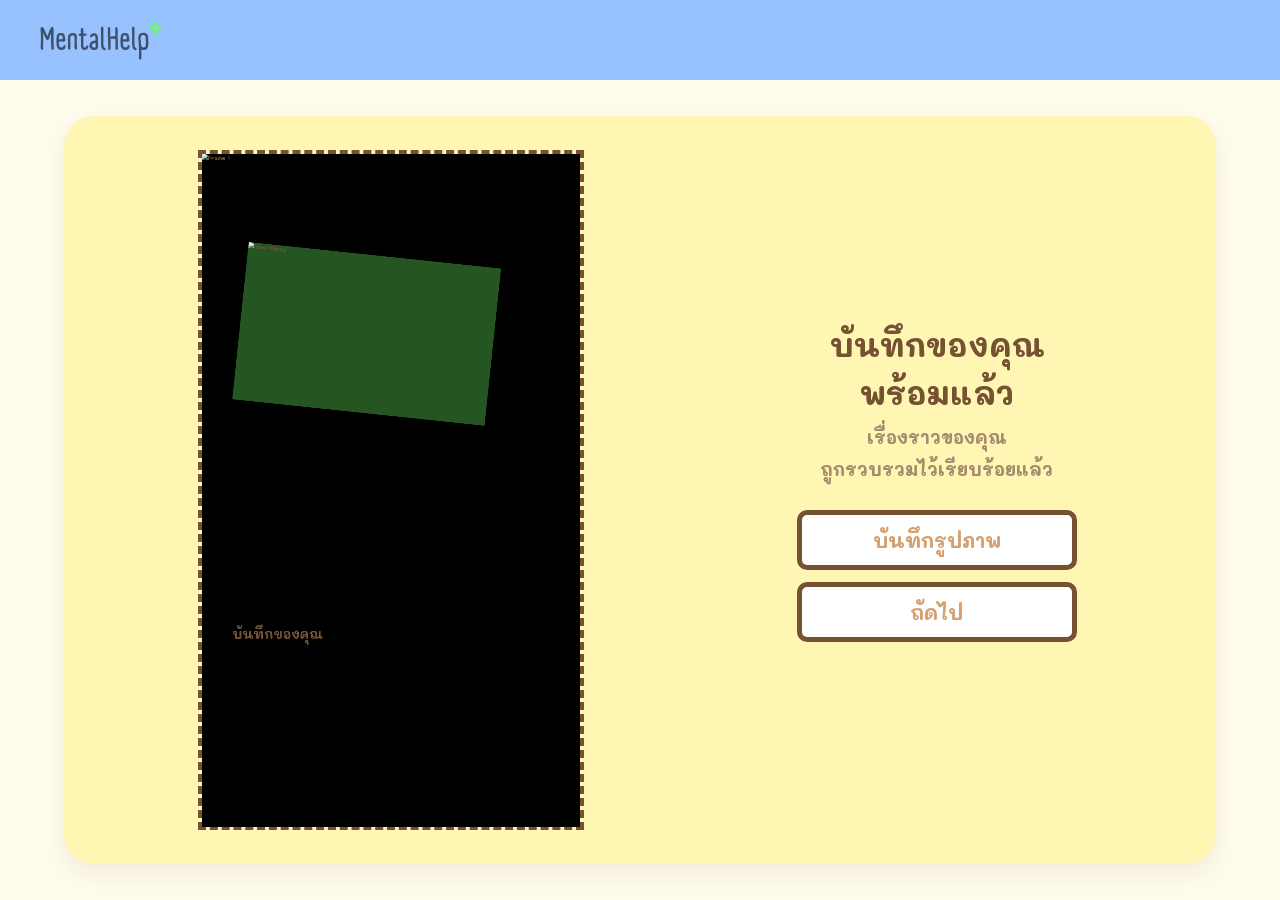
==== page-5/index.html @ fed0ec09 "Add files via upload" ====
<!DOCTYPE html>
<html lang="th">

<head>
    <meta charset="UTF-8">
    <meta name="viewport" content="width=device-width, initial-scale=1.0">
    <title>MentalHelp+ | ผลลัพธ์ของคุณ</title>
    <link rel="preconnect" href="https://fonts.googleapis.com">
    <link rel="preconnect" href="https://fonts.gstatic.com" crossorigin>
    <link href="https://fonts.googleapis.com/css2?family=Caveat:wght@400..700&family=Mali:wght@400;700&display=swap"
        rel="stylesheet">
    <link rel="stylesheet" href="style.css">
    <script src="https://cdnjs.cloudflare.com/ajax/libs/html2canvas/1.4.1/html2canvas.min.js"></script>
</head>

<body>
    <header>
        <nav class="navbar">
            <div class="logo"><img src="../asset/logo.svg" class="logo-img" alt="MentalHelp+"></div>
        </nav>
    </header>

    <main class="main-container slide-in-right">
        <div class="header-section mobile-only">
            <h1 class="status-title" data-i18n="p5_title">บันทึกของคุณพร้อมแล้ว</h1>
            <p class="status-subtitle" data-i18n="p5_sub">เรื่องราวของคุณถูกรวบรวมเรียบร้อยแล้ว</p>
        </div>

        <div class="result-page">
            <section class="preview-container">
                <div class="artwork-canvas" id="diary-result">
                    <div id="loading-spinner" class="spinner-container">
                        <div class="spinner"></div>
                    </div>
                    <div id="zoom-wrapper"></div>
                </div>
            </section>

            <section class="action-container">
                <div class="content-wrapper">
                    <div class="header-section pc-only">
                        <h1 class="status-title" data-i18n="p5_title">บันทึกของคุณ<br>พร้อมแล้ว</h1>
                        <p class="status-subtitle" data-i18n="p5_sub">เรื่องราวของคุณ<br>ถูกรวบรวมไว้เรียบร้อยแล้ว</p>
                    </div>

                    <div class="button-group">
                        <button class="btn-primary" onclick="saveImage()" data-i18n="p5_save">บันทึกรูปภาพ</button>
                        <button class="btn-primary" onclick="nextPage()" data-i18n="p5_next">ถัดไป</button>
                    </div>
                </div>
            </section>
        </div>
    </main>

    <template id="template-1">
        <div id="assembly-canvas" class="canvas p1">
            <img id="user-photo" class="layer-photo" src="" alt="User Photo">
            <img class="layer-frame" src="" alt="Frame 1">
            <div class="text-layer">
                <div class="vibe-content"></div>
                <div class="advice-header"></div>
                <div class="advice-content"></div>
                <div class="diary-header"></div>
                <div class="diary-content"></div>
                <div class="timestamp-group">
                    <div class="timestamp-style" id="time"></div>
                    <div class="timestamp-style" id="date"></div>
                </div>
            </div>
        </div>
    </template>

    <template id="template-2">
        <div id="assembly-canvas" class="canvas p2">
            <img id="user-photo" class="layer-photo" src="" alt="User Photo">
            <img class="layer-frame" src="" alt="Frame 2">
            <div class="text-layer">
                <div class="vibe-content"></div>
                <div class="advice-header"></div>
                <div class="advice-content"></div>
                <div class="diary-header"></div>
                <div class="diary-content"></div>
                <div class="timestamp-group">
                    <div class="time-timestamp-style" id="time"></div>
                </div>
                <div class="timestamp-group">
                    <div class="day-timestamp-style" id="date"></div>
                </div>
            </div>
        </div>
    </template>

    <template id="template-3">
        <div id="assembly-canvas" class="canvas p3">
            <img id="user-photo" class="layer-photo" src="" alt="User Photo">
            <img class="layer-frame" src="" alt="Frame 3">
            <div class="text-layer">
                <div class="vibe-content"></div>
                <div class="advice-header"></div>
                <div class="advice-content"></div>
                <div class="diary-header"></div>
                <div class="diary-content"></div>
                <div class="timestamp-group">
                    <div class="timestamp-style" id="time"></div>
                    <div class="timestamp-style" id="date"></div>
                </div>
            </div>
        </div>
    </template>

    <template id="template-4">
        <div id="assembly-canvas" class="canvas p4">
            <img id="user-photo" class="layer-photo" src="" alt="User Photo">
            <img class="layer-frame" src="" alt="Frame 4">
            <div class="text-layer">
                <div class="vibe-content"></div>
                <div class="advice-header"></div>
                <div class="advice-content"></div>
                <div class="diary-header"></div>
                <div class="diary-content"></div>
                <div class="timestamp-group">
                    <div class="timestamp-style" id="time"></div>
                    <div class="timestamp-style" id="date"></div>
                </div>
            </div>
        </div>
    </template>

    <template id="template-5">
        <div id="assembly-canvas" class="canvas p5">
            <img id="user-photo" class="layer-photo" src="" alt="User Photo">
            <img class="layer-frame" src="" alt="Frame 5">
            <div class="text-layer">
                <div class="vibe-content"></div>
                <div class="advice-header"></div>
                <div class="advice-content"></div>
                <div class="diary-header"></div>
                <div class="diary-content"></div>
                <div class="timestamp-group">
                    <div class="timestamp-style" id="time"></div>
                    <div class="timestamp-style" id="date"></div>
                </div>
            </div>
        </div>
    </template>

    <script src="../sound-bridge.js"></script>
    <script src="../settings.js"></script>
    <script src="lang.js"></script>
    <script src="assetbase64.js"></script>
    <script src="script.js"></script>
</body>

</html>
---- page-5/style.css ----
/* =========================================
   🛡️ Safari Anti-Tantrum Armor 🛡️
========================================= */
* {
    /* 🌟 แก้ปัญหาฟอนต์หนา/มัว บน iPad (Safari) */
    -webkit-font-smoothing: antialiased;
    -moz-osx-font-smoothing: grayscale;
    font-synthesis: none;
}

.canvas,
.text-layer,
img {
    -webkit-transform: translateZ(0);
    transform: translateZ(0);
    -webkit-backface-visibility: hidden;
    backface-visibility: hidden;
}

/* =========================================
   1. Setup พื้นฐาน และ Font (ล็อกตามหน้า 1)
   ========================================= */
@font-face {
    font-family: 'english-font';
    src: url('../asset/eng-font.otf') format('opentype');
}

@font-face {
    font-family: 'thai-font';
    src: url('../asset/th-font.ttf') format('truetype');
}

:root {
    --card-inner-h: calc(100dvh - 80px - clamp(40px, 8dvh, 80px) - 40px);
    --canvas-h: calc(var(--card-inner-h) * 0.95);
}

body {
    background: #fffcee;
    margin: 0;
    font-family: 'thai-font', sans-serif;
    color: #745232;
    min-height: 100dvh;
    display: flex;
    flex-direction: column;
    overflow-x: hidden !important;
    overflow-y: auto;
}

button {
    font-family: inherit;
}

/* Navbar */
.navbar {
    width: 100%;
    height: 80px;
    background-color: #98c1ff;
    display: flex;
    align-items: center;
    padding: 0 20px;
    box-sizing: border-box;
    position: relative;
    z-index: 1000;
}

.logo-img {
    height: 90%;
    width: auto;
    position: absolute;
    top: -1%;
    left: 2%;
    z-index: 10;
}

/* =========================================
   2. Main Layout (📱 Portrait - แนวตั้ง)
   ========================================= */
.main-container {
    background: #fff6b3;
    flex: 1;
    display: flex;
    flex-direction: column;
    align-items: center;
    justify-content: flex-start;

    /* 🌟 FIX: ความกว้างและ Padding ตามหน้า 1 */
    width: 85%;
    max-width: 850px;
    margin: 3vh auto 4vh;
    padding: 4vh 15px 3vh;
    border-radius: 40px;

    box-sizing: border-box;
    position: relative;
    gap: 3vh;
    animation: slideInRight 0.6s forwards ease-out;
    opacity: 0;
    box-shadow: 0 10px 25px rgba(116, 82, 50, 0.1);
    /* เพิ่มเงาพื้นฐานการ์ดเหมือนหน้าอื่นๆ */
}

.result-page {
    width: 100%;
    display: flex;
    flex-direction: column;
    align-items: center;
    gap: 20px;
    flex: 1;
}

.header-section {
    display: flex;
    flex-direction: column;
    align-items: center;
    text-align: center;
    width: 100%;
}

.mobile-only {
    display: flex;
}

.pc-only {
    display: none;
}

.status-title {
    font-size: clamp(22px, 5vw, 32px);
    color: #745232;
    margin: 0 0 5px 0;
    line-height: 1.5;
}

.status-subtitle {
    font-size: clamp(14px, 3.5vw, 18px);
    line-height: 1.8;
    color: #a68b6d;
    margin: 0;
}

/* =========================================
   3. Preview Zone (Responsive + เส้นประ)
   ========================================= */
.preview-container {
    display: flex;
    align-items: center;
    justify-content: center;
    width: 100%;
    flex: 1;
    min-height: 200px;
}

.artwork-canvas {
    width: clamp(240px, 65vw, 420px);
    height: auto;
    aspect-ratio: 9 / 16;
    background: transparent;
    position: relative;
    outline: clamp(2px, 0.4vw, 4px) dashed #745232;
}

#zoom-wrapper {
    position: absolute;
    top: 0;
    left: 0;
    width: 1080px;
    height: 1920px;
    transform-origin: top left;
    will-change: transform;
}

/* =========================================
   4. Action Zone
   ========================================= */
.action-container {
    width: 100%;
    display: flex;
    justify-content: center;
    padding-bottom: 2vh;
}

.content-wrapper {
    display: flex;
    flex-direction: column;
    align-items: center;
    width: 100%;
}

.button-group {
    display: flex;
    flex-direction: column;
    gap: 12px;
    width: 90%;
    max-width: 350px;
    align-items: center;
    justify-content: center;
}

.btn-primary {
    width: 100%;
    padding: 12px 0;
    background-color: #ffffff;
    color: #d5a170;

    /* 🌟 FIX: ปรับขอบปุ่ม 5px และความโค้ง 10px ไม่มีเงาแบบ 3D เหมือนหน้า 1 */
    border: 5px solid #745232;
    border-radius: 10px;
    box-shadow: none;

    font-size: 20px;
    font-weight: bold;
    cursor: pointer;
    transition: 0.3s;
}

/* 🌟 FIX: Hover Effect ขยายร่าง 1.02 เหมือนหน้า 1 */
@media (hover: hover) and (pointer: fine) {
    .btn-primary:hover {
        background-color: #745232;
        color: #ffffff;
        transform: scale(1.02);
    }
}

.btn-primary:active {
    transform: scale(0.95);
}

/* =========================================
   🖥️ 5. แนวนอน (Landscape / PC)
   ========================================= */
@media (orientation: landscape) {
    .main-container {
        flex-direction: row;
        height: calc(100dvh - 160px);
        width: auto;
        max-width: none;

        /* 🌟 FIX: ปรับ Margin และ Padding เหมือนหน้า 1 */
        margin: clamp(20px, 4vh, 40px) clamp(20px, 5vw, 80px);
        padding: clamp(15px, 3vh, 30px) clamp(20px, 4vw, 40px);

        gap: 20px;
        border-radius: 30px;
    }

    .result-page {
        flex-direction: row;
        height: 100%;
    }

    .mobile-only {
        display: none;
    }

    .pc-only {
        display: flex;
        flex-direction: column;
        align-items: center;
        text-align: center;
        margin-bottom: 25px;
    }

    .status-title,
    .status-subtitle {
        text-align: center;
    }

    .preview-container {
        flex: 1.2;
        height: 100%;
        align-items: center;
    }

    .artwork-canvas {
        height: var(--canvas-h);
        width: calc(var(--canvas-h) * (9 / 16));
        aspect-ratio: 9/16;
    }

    .action-container {
        flex: 1;
        align-items: center;
    }

    .content-wrapper {
        align-items: center;
        width: 100%;
    }

    .button-group {
        flex-direction: column;
        width: 50%;
        min-width: 280px;
        max-width: 350px;
        align-items: center;
    }

    /* 📱 โทรศัพท์แนวนอน (จอเตี้ย) */
    @media (max-height: 500px) {
        .main-container {
            height: auto;
            min-height: clamp(320px, 80vh, 700px);
            margin: 15px 40px;
            padding: 15px;
            gap: 15px;
        }

        .pc-only {
            margin-bottom: 10px;
        }

        .pc-only .status-title {
            font-size: clamp(18px, 4vh, 24px) !important;
        }

        .pc-only .status-subtitle {
            font-size: clamp(12px, 2.5vh, 16px) !important;
        }

        .btn-primary {
            font-size: clamp(14px, 3vh, 18px);
            padding: 8px 15px;
            border-width: 3px;
            white-space: nowrap;
        }

        .artwork-canvas {
            height: 70vh;
            width: auto;
        }

        .button-group {
            gap: 8px;
            min-width: unset;
            width: 50%;
        }
    }
}

/* =========================================
   🌟 Spinner โหลดหน้า
   ========================================= */
.spinner-container {
    position: absolute;
    top: 0;
    left: 0;
    right: 0;
    bottom: 0;
    background: #fffcee;
    /* สีพื้นหลังบังพรีวิวไว้ก่อน */
    display: flex;
    justify-content: center;
    align-items: center;
    z-index: 100;
    transition: opacity 0.5s ease;
}

.spinner {
    width: 40px;
    height: 40px;
    border: 4px solid rgba(116, 82, 50, 0.2);
    border-top-color: #745232;
    border-radius: 50%;
    animation: spin 1s linear infinite;
}

@keyframes spin {
    to {
        transform: rotate(360deg);
    }
}

/* คลาสสำหรับซ่อน Spinner */
.spinner-hidden {
    opacity: 0;
    pointer-events: none;
}

/* =========================================================
   🔥 6. ฐานรากของ Canvas (ห้ามลบเด็ดขาด) 🔥
========================================================= */
.canvas {
    width: 1080px;
    height: 1920px;
    position: relative;
    overflow: hidden;
}

.layer-frame {
    position: absolute;
    top: 0;
    left: 0;
    width: 100%;
    height: 100%;
    z-index: 2;
    pointer-events: none;
}

.layer-photo {
    position: absolute;
    z-index: 1;
    object-fit: cover;
}

.text-layer {
    position: absolute;
    z-index: 3;
    font-family: 'Mali', cursive;
    color: #000;
    width: 100%;
    height: 100%;
}

.vibe-content,
.advice-header,
.advice-content,
.diary-header,
.diary-content {
    position: absolute;
    white-space: normal !important;
    word-break: normal !important;
    overflow-wrap: break-word !important;
    text-wrap: normal !important;
}

/* 👇👇👇 โซนโค้ด Pattern ของคุณที่เดิมเลยครับ 👇👇👇 */


/* --- Pattern 1 --- */
.p1 {
    background: #000;
}

.p1 .layer-photo {
    background: #255622;
    position: absolute;
    top: 15%;
    left: 10%;
    width: 67%;
    height: 23.5%;
    transform: rotate(6deg);
}

.p1 .timestamp-group {
    position: absolute;
    top: 60px;
    left: 700px;
    display: flex;
    flex-direction: column;
    align-items: center;
    z-index: 3;
    transform: rotate(-4.7deg);
}

.p1 .timestamp-style {
    font-family: "Caveat", cursive;
    font-size: 60px;
    color: #000;
    letter-spacing: 0.5px;
    line-height: 1;
}

.p1 .vibe-content {
    position: absolute;
    top: 39%;
    left: -10%;
    width: 100%;
    transform: rotate(6.4deg);
    font-size: 23.7px;
    font-weight: 400;
    display: flex;
    justify-content: center;
    text-align: center;
    line-height: 1.8;
}

.p1 .advice-header {
    position: absolute;
    top: 51.5%;
    left: 35%;
    font-size: 35px;
    font-weight: 700;
    transform: rotate(-6.5deg);
}

.p1 .advice-content {
    position: absolute;
    top: 54%;
    left: 17%;
    width: 75%;
    font-size: 28px;
    font-weight: 400;
    transform: rotate(-6.7deg);
    display: flex;
    justify-content: center;
    text-align: center;
    line-height: 1.8;

}

.p1 .diary-header {
    position: absolute;
    top: 70%;
    left: 8%;
    font-weight: 700;
    font-size: 38px;
    color: #745232;
}

.p1 .diary-content {
    position: absolute;
    top: 73%;
    left: 10%;
    width: 80%;
    font-size: 23.7px;
    font-weight: 400;
    text-wrap: normal !important;
    display: -webkit-box !important;
    -webkit-line-clamp: 13;
    line-clamp: 13;
    -webkit-box-orient: vertical;
    overflow: hidden;
    line-height: 1.5;
}

/* --- Pattern 2 --- */
.p2 {
    background: #000;
}

.p2 .layer-photo {
    position: absolute;
    top: 2%;
    left: 43%;
    width: 50%;
    aspect-ratio: 1 / 1;
    height: auto;
    border-radius: 50%;
}

.p2 .timestamp-group {
    font-family: "Caveat", cursive;
    font-size: 82px;
    color: #000;
    line-height: 1.1;
}

/* 2. แยกควบคุม "เวลา" (Time) อย่างอิสระ */
.p2 .time-timestamp-style {
    position: absolute;
    top: 90%;
    /* ปรับพิกัดบน-ล่าง ได้ตามใจชอบ */
    left: 680px;
    /* ปรับพิกัดซ้าย-ขวา */
    transform: rotate(-4deg);
    z-index: 3;
}

/* 3. แยกควบคุม "วันที่" (Day) อย่างอิสระ */
.p2 .day-timestamp-style {
    position: absolute;
    font-size: 4.5rem;
    top: 95%;
    left: 590px;
    z-index: 3;
    transform: rotate(-4deg);
}

.p2 .vibe-content {
    position: absolute;
    top: 32.2%;
    left: 4%;
    transform: rotate(-7deg);
    width: 630px;
    font-size: 30px;
    line-height: 1.4;
    text-align: center;
    word-break: keep-all;
}

.p2 .advice-header {
    position: absolute;
    top: 50.5%;
    left: 26%;
    font-size: 30px;
    font-weight: 700;
}

.p2 .advice-content {
    position: absolute;
    top: 54.25%;
    left: 32%;
    width: 650px;
    font-size: 32px;
    line-height: 1.4;
    text-align: center;
    word-break: keep-all;
}

.p2 .diary-header {
    position: absolute;
    top: 65%;
    left: 5%;
    font-weight: 700;
    font-size: 38px;
    color: #ffde59;
}

.p2 .diary-content {
    position: absolute;
    top: 68%;
    left: 6%;
    width: 90%;
    font-size: 20px;
    color: #fff;
    text-wrap: normal !important;
    display: -webkit-box !important;
    -webkit-line-clamp: 11;
    line-clamp: 11;
    -webkit-box-orient: vertical;
    overflow: hidden;
    line-height: 1.5;
}

/* --- Pattern 3 --- */
.p3 {
    background: #fff;
}

.p3 .layer-photo {
    position: absolute;
    top: 7.5%;
    left: 7%;
    width: 73%;
    height: 30%;
    transform: rotate(-10deg);
}

.p3 .advice-header {
    position: absolute;
    top: 39.9%;
    left: 48%;
    transform: rotate(-3.5deg);
    font-weight: 700;
    font-size: 30px;
}

.p3 .advice-content {
    position: absolute;
    top: 42.25%;
    left: 29%;
    width: 70%;
    transform: rotate(-3.5deg);
    font-size: 28px;
    text-align: center;
    line-height: 1.4;
}

.p3 .vibe-content {
    position: absolute;
    top: 58%;
    left: -23%;
    font-size: 25px;
    line-height: 1.7;
    font-weight: 500;
    transform: rotate(-7deg);
    width: 100%;
    text-align: center;
}

.p3 .diary-header {
    position: absolute;
    top: 76%;
    left: 2%;
    font-size: 50px;
    font-weight: 700;
    transform: rotate(4deg);
}

.p3 .diary-content {
    position: absolute;
    top: 81%;
    left: 3%;
    width: 85%;
    font-size: 22px;
    line-height: 1.5;
    display: -webkit-box !important;
    -webkit-line-clamp: 11;
    line-clamp: 11;
    -webkit-box-orient: vertical;
    overflow: hidden;
    transform: rotate(4deg);
}

.p3 .timestamp-group {
    position: absolute;
    bottom: 22.75%;
    right: 7%;
    display: flex;
    flex-direction: row;
    gap: 25px;
    align-items: baseline;
    transform: rotate(11deg);
    z-index: 3;
}

.p3 .timestamp-style {
    font-family: 'Caveat', cursive;
    font-size: 70px;
    color: #4a4a4a;
    line-height: 1;
}

/* --- Pattern 4 --- */
.p4 {
    background: #fff;
}

.p4 .layer-photo {
    position: absolute;
    top: 6.5%;
    left: 14%;
    width: 72.5%;
    aspect-ratio: 4 / 3;
    transform: rotate(3deg);
}

.p4 .vibe-content {
    position: absolute;
    top: 45%;
    left: -2.5%;
    width: 640px;
    transform: rotate(-7deg);
    font-size: 26px;
    font-weight: 600;
    text-align: center;
    line-height: 1.7;
}

.p4 .advice-header {
    position: absolute;
    top: 55.9%;
    left: 54%;
    font-weight: 700;
    font-size: 32px;
    transform: rotate(1.2deg);
}

.p4 .advice-content {
    position: absolute;
    top: 58.5%;
    left: 40%;
    transform: rotate(1.2deg);
    width: 620px;
    font-size: 28px;
    text-align: center;
    line-height: 1.6;
}

.p4 .diary-header {
    position: absolute;
    top: 68.5%;
    left: 50%;
    font-size: 65px;
    font-weight: 700;
    transform: rotate(-7.5deg);
}

.p4 .diary-content {
    position: absolute;
    top: 78%;
    left: 5%;
    width: 90%;
    font-size: 21px;
    line-height: 1.5;
    transform: rotate(-8deg);
    display: -webkit-box !important;
    -webkit-line-clamp: 11;
    line-clamp: 11;
    -webkit-box-orient: vertical;
    overflow: hidden;
}

.p4 .timestamp-group {
    position: absolute;
    top: 35%;
    left: 36%;
    display: flex;
    flex-direction: column;
    align-items: center;
    transform: rotate(6deg);
    z-index: 3;
}

.p4 .timestamp-style {
    font-family: 'Caveat', cursive;
    font-size: 50px;
    color: #444;
    line-height: 0.9;
}

/* --- Pattern 5 --- */
.p5 {
    background: #fff;
}

.p5 .layer-photo {
    position: absolute;
    top: 63.8%;
    left: 0%;
    width: 36.5%;
    aspect-ratio: 3 / 4;
    height: auto;
    transform: rotate(-8.5deg);
}

.p5 .vibe-content {
    position: absolute;
    top: 13.7%;
    left: -25%;
    width: 100%;
    transform: rotate(-12.5deg);
    font-size: 22px;
    font-weight: 600;
    text-align: center;
    line-height: 1.8;
}

.p5 .advice-header {
    position: absolute;
    top: 30%;
    left: 62%;
    transform: rotate(10.5deg);
    font-weight: 700;
    font-size: 30px;
}

.p5 .advice-content {
    position: absolute;
    top: 35%;
    left: 52%;
    width: 500px;
    transform: rotate(11deg);
    font-size: 25px;
    text-align: center;
    line-height: 1.8;
}

.p5 .diary-header {
    position: absolute;
    top: 52.5%;
    left: 55%;
    font-size: 58px;
    font-weight: 700;
    transform: rotate(3deg);
}

.p5 .diary-content {
    position: absolute;
    top: 57.25%;
    left: 50%;
    width: 520px;
    font-size: 20px;
    line-height: 1.45;
    transform: rotate(3deg);
    display: -webkit-box !important;
    -webkit-line-clamp: 27;
    line-clamp: 27;
    -webkit-box-orient: vertical;
    overflow: hidden;
}

.p5 .timestamp-group {
    position: absolute;
    top: 41.5%;
    left: 14.75%;
    display: flex;
    flex-direction: column;
    align-items: center;
    transform: rotate(-82deg);
    z-index: 3;
}

.p5 .timestamp-style {
    font-family: 'Caveat', cursive;
    font-size: 65px;
    color: #333;
    line-height: 0.9;
}


/* =========================================================
   3. 🇺🇸 โซนจูนพิกัดภาษาอังกฤษ (.lang-en)
   🔥 ทดลองเปลี่ยนตัวเลขที่นี่ตอนปรับเป็น EN ได้เลย! 🔥
========================================================= */

/* --- EN: Pattern 1 --- */
.lang-en .p1 .vibe-content {
    /* ลองแก้เลขดู */
    position: absolute;
    top: 39.5%;
    transform: rotate(5deg);
    font-size: 20px;
}

.lang-en .p1 .advice-header {
    top: 51.25%;
}

.lang-en .p1 .advice-content {
    top: 54.5%;
    font-size: 24px;
}

/* --- EN: Pattern 2 --- */
.lang-en .p2 .vibe-content {
    top: 31.75%;
    font-size: 30px;
}

.lang-en .p2 .advice-header {
    font-size: 30px;
}

.lang-en .p2 .advice-content {
    font-size: 30px;
}

/* --- EN: Pattern 3 --- */
.lang-en .p3 .advice-content {
    font-size: 26px;
}

.lang-en .p3 .vibe-content {
    font-size: 24px;
}

/* --- EN: Pattern 4 --- */
.lang-en .p4 .vibe-content {
    font-size: 24px;
}

.lang-en .p4 .advice-content {
    font-size: 26px;
}

/* --- EN: Pattern 5 --- */
.lang-en .p5 .vibe-content {
    font-size: 22px;
}

.lang-en .p5 .advice-content {
    font-size: 22px;
}

/* --- แอนิเมชันสไลด์เข้าจากขวา --- */
.slide-in-right {
    animation: slideInRight 0.6s forwards ease-out;
}

@keyframes slideInRight {
    0% {
        transform: translateX(100vw);
        opacity: 0;
    }

    100% {
        transform: translateX(0);
        opacity: 1;
    }
}
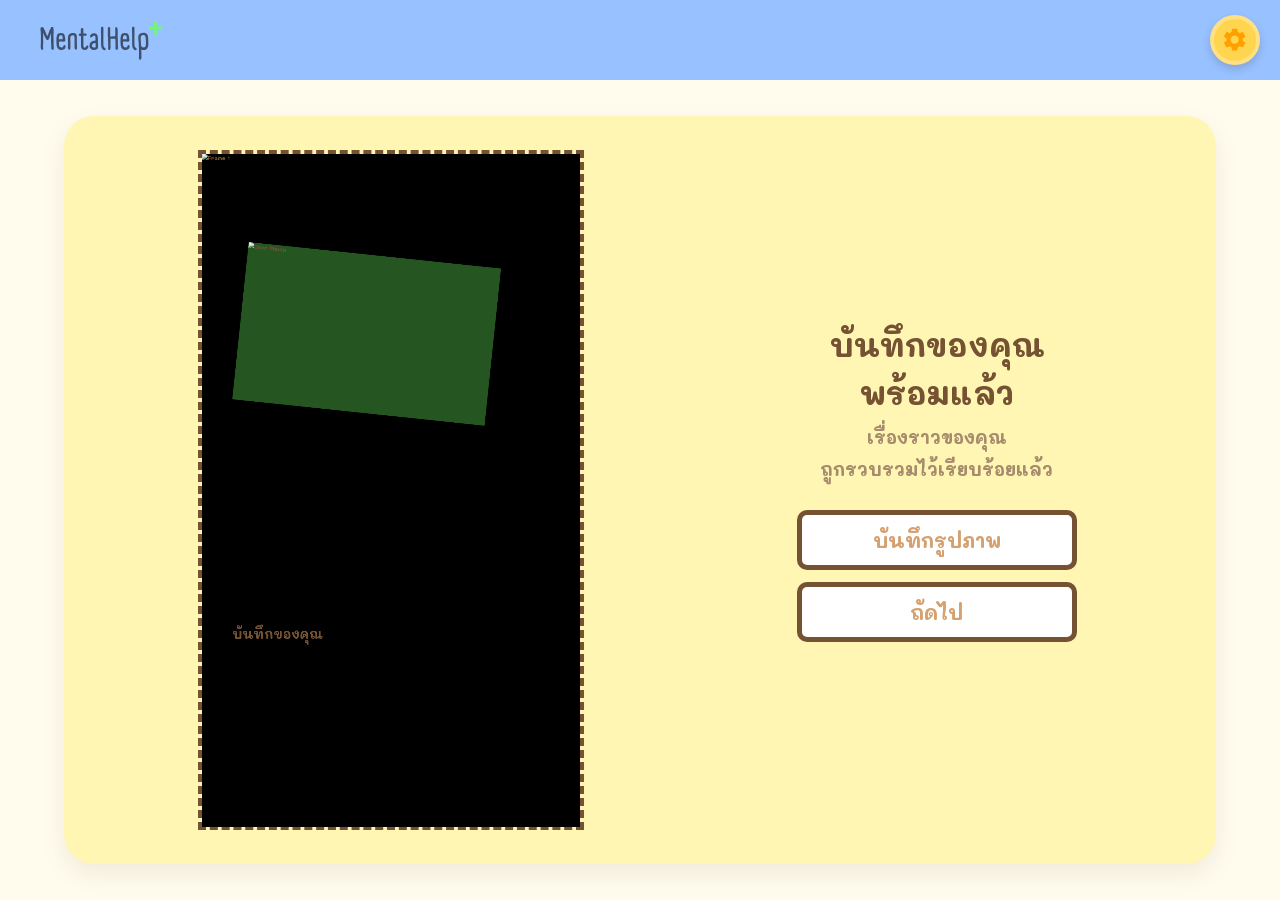
==== commit 1f2b0fad: "Update index.html" ====
--- a/page-5/index.html
+++ b/page-5/index.html
@@ -147,8 +147,8 @@
     <script src="../sound-bridge.js"></script>
     <script src="../settings.js"></script>
     <script src="lang.js"></script>
-    <script src="assetbase64.js"></script>
+    <script src="assetBase64.js"></script>
     <script src="script.js"></script>
 </body>
 
-</html>+</html>
